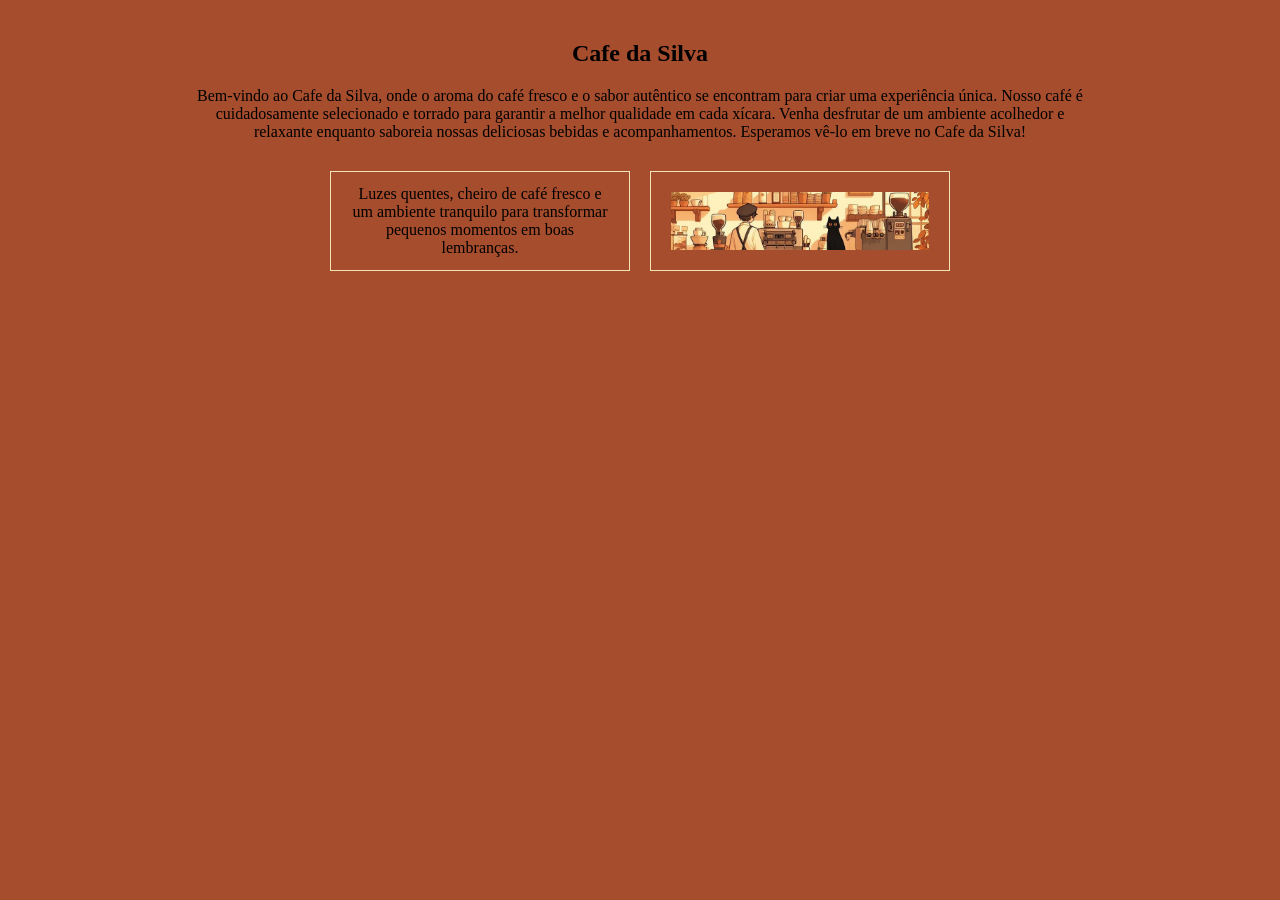
==== layout sem scroll/index.html @ 7c45aad2 "alterações feitas ate hoje" ====
<!DOCTYPE html>
<html lang="pt-br">
<head>
    <meta charset="UTF-8">
    <meta name="viewport" content="width=device-width, initial-scale=1.0">
     <title>Cafe da Silva</title>
    <link rel="stylesheet" href="styles.css">
</head>
<body> 
    <header></header>
     <main> <div class="texto">
        <section>
        <h1>Cafe da Silva</h1>
         <p>Bem-vindo ao Cafe da Silva, onde o aroma do café fresco e o sabor autêntico se encontram para criar uma experiência única. Nosso café é cuidadosamente selecionado e torrado para garantir a melhor qualidade em cada xícara. Venha desfrutar de um ambiente acolhedor e relaxante enquanto saboreia nossas deliciosas bebidas e acompanhamentos. Esperamos vê-lo em breve no Cafe da Silva!</p>
     </div>
       </section>
    <div class="container">
        <div class="bloco"><p>Luzes quentes, cheiro de café fresco e um ambiente tranquilo
para transformar pequenos momentos em boas lembranças.</p></div>

        <div class="bloco"><img src="cafeteria.jpg" alt="cafeteria"></div>
    </div> 
    <main> 
</body>
</html>
---- layout sem scroll/styles.css ----
* {
  box-sizing: border-box;
}

body {

  margin: 0;
  min-height: 100vh;
  background-color: #A64D2D;
  color: rgb(0, 0, 0);

  display: flex;
  flex-direction: column;
  align-items: center;

  padding: 20px;
}
.texto {
  text-align: center;
  max-width: 900px;
  margin-bottom: 30px;
}

.container {
  display: flex;
  gap: 20px;
  justify-content: center;
  align-items: center;
  flex-wrap: wrap;
}

.bloco {
  width: 300px;
  height: 100px;
  border: 1px solid #F2E3B6;
  padding: 20px;
  display: flex;
  justify-content: center;
  align-items: center;
  text-align: center;
}

img {
  width: 100%;
  height: 100%;
  object-fit: cover;
}
@media (max-width: 700px) {
  .container {
    flex-direction: column;
  }
}
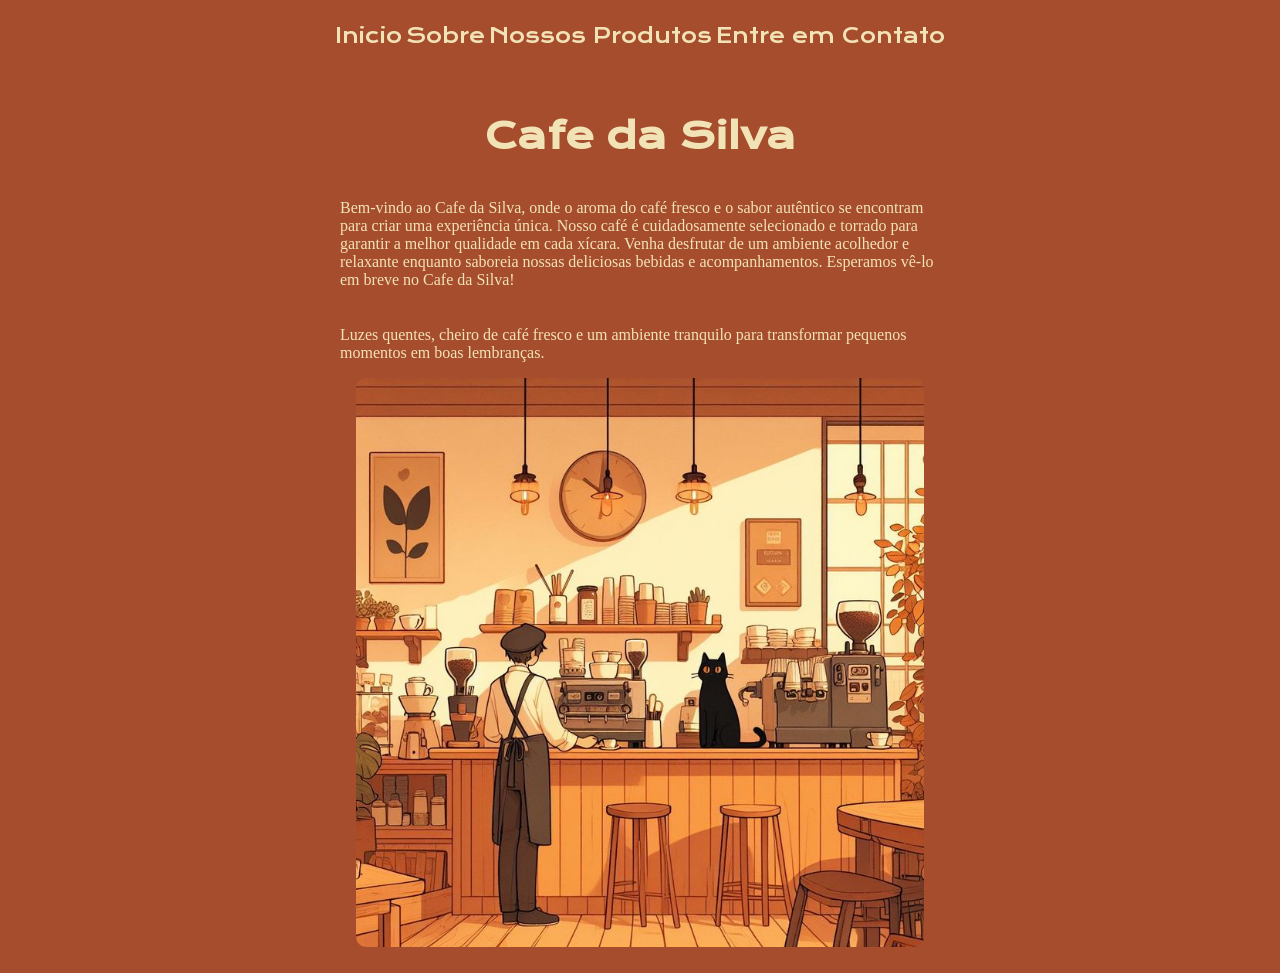
==== commit c65e72be: "atualizado" ====
--- a/layout sem scroll/index.html
+++ b/layout sem scroll/index.html
@@ -4,22 +4,29 @@
     <meta charset="UTF-8">
     <meta name="viewport" content="width=device-width, initial-scale=1.0">
      <title>Cafe da Silva</title>
-    <link rel="stylesheet" href="styles.css">
+    <link rel="stylesheet" href="styles/styles.css">
 </head>
 <body> 
-    <header></header>
-     <main> <div class="texto">
-        <section>
-        <h1>Cafe da Silva</h1>
-         <p>Bem-vindo ao Cafe da Silva, onde o aroma do café fresco e o sabor autêntico se encontram para criar uma experiência única. Nosso café é cuidadosamente selecionado e torrado para garantir a melhor qualidade em cada xícara. Venha desfrutar de um ambiente acolhedor e relaxante enquanto saboreia nossas deliciosas bebidas e acompanhamentos. Esperamos vê-lo em breve no Cafe da Silva!</p>
-     </div>
-       </section>
-    <div class="container">
-        <div class="bloco"><p>Luzes quentes, cheiro de café fresco e um ambiente tranquilo
-para transformar pequenos momentos em boas lembranças.</p></div>
+    <header class="cabecalho">
+        <nav class="cabecalho__Menu">
+         <a href="index.html">Inicio</a>
+         <a href="sobre.html">Sobre</a>
+         <a href="produtos.html">Nossos Produtos</a>
+         <a href="contato.html">Entre em Contato</a>
+        </nav>
+    </header>
+     <main class="apresentacao"> 
+           <h1 class="apresentacao__conteudo__titulo">Cafe da Silva</h1>
+        <section class="apresentacao__conteudo__texto">
+            <p >Bem-vindo ao Cafe da Silva, onde o aroma do café fresco e o sabor autêntico se encontram para criar uma experiência única. Nosso café é cuidadosamente selecionado e torrado para garantir a melhor qualidade em cada xícara. Venha desfrutar de um ambiente acolhedor e relaxante enquanto saboreia nossas deliciosas bebidas e acompanhamentos. Esperamos vê-lo em breve no Cafe da Silva!
 
-        <div class="bloco"><img src="cafeteria.jpg" alt="cafeteria"></div>
-    </div> 
-    <main> 
-</body>
+            </p>
+            <p>Luzes quentes, cheiro de café fresco e um ambiente tranquilo para transformar pequenos momentos em boas lembranças.
+
+            </p>
+        
+        </section>
+          <img class="img__cafeteria" src="assets/cafeteria.jpg" alt="cafeteria">
+     </main>
+</body> 
 </html>
--- a/layout sem scroll/styles/styles.css
+++ b/layout sem scroll/styles/styles.css
@@ -0,0 +1,70 @@
+@import url('https://fonts.googleapis.com/css2?family=Krona+One&family=Montserrat:wght@400;600&display=swap');
+
+* {
+  box-sizing: border-box;
+}
+ :root {
+  --cor-primaria: #A64D2D;
+  --cor-secundaria: #F2E3B6;
+  --cor-terciaria: #F2E3B6;
+  --cor-hover: #C8DFDB;
+  --cor-rodape: #1A3B5D;
+
+  --fonte-primaria: 'Krona One', sans-serif;
+  --fonte-secundaria: 'Montserrat', sans-serif;
+ }
+
+
+body {
+
+    height: 100vh;
+    box-sizing: border-box;
+    background-color: var(--cor-primaria);
+    color: var(--cor-secundaria);
+}
+ .cabecalho__Menu a{
+    text-decoration: none;
+    color: var(--cor-secundaria);
+    font-family: var(--fonte-primaria);
+    font-size: 20px;
+    
+ }
+ .cabecalho{
+    display: flex;
+    justify-content: space-around;
+    align-items: center;
+    padding: 15px 0;
+    background-color: var(--cor-primaria);
+    text-decoration: none;
+ }
+.apresentacao{
+    padding: 2% 5%;
+    display: flex;
+    align-items: center;
+    justify-content: space-between;
+    flex-direction: column;
+}
+.apresentacao__conteudo__titulo{
+    padding: 0 15%;
+    font-size: 36px;
+    font-family: var(--fonte-primaria); 
+}
+.apresentacao__conteudo__texto{
+    width: 600px;
+    display: flex;
+    flex-direction: column;
+    gap: 5px;
+}
+
+.img__cafeteria{
+  width: 50%;
+  height: auto;
+  border-radius: 10px;
+}
+  
+
+@media (max-width: 700px) {
+  .apresentacao {
+    flex-direction: column;
+  }
+}
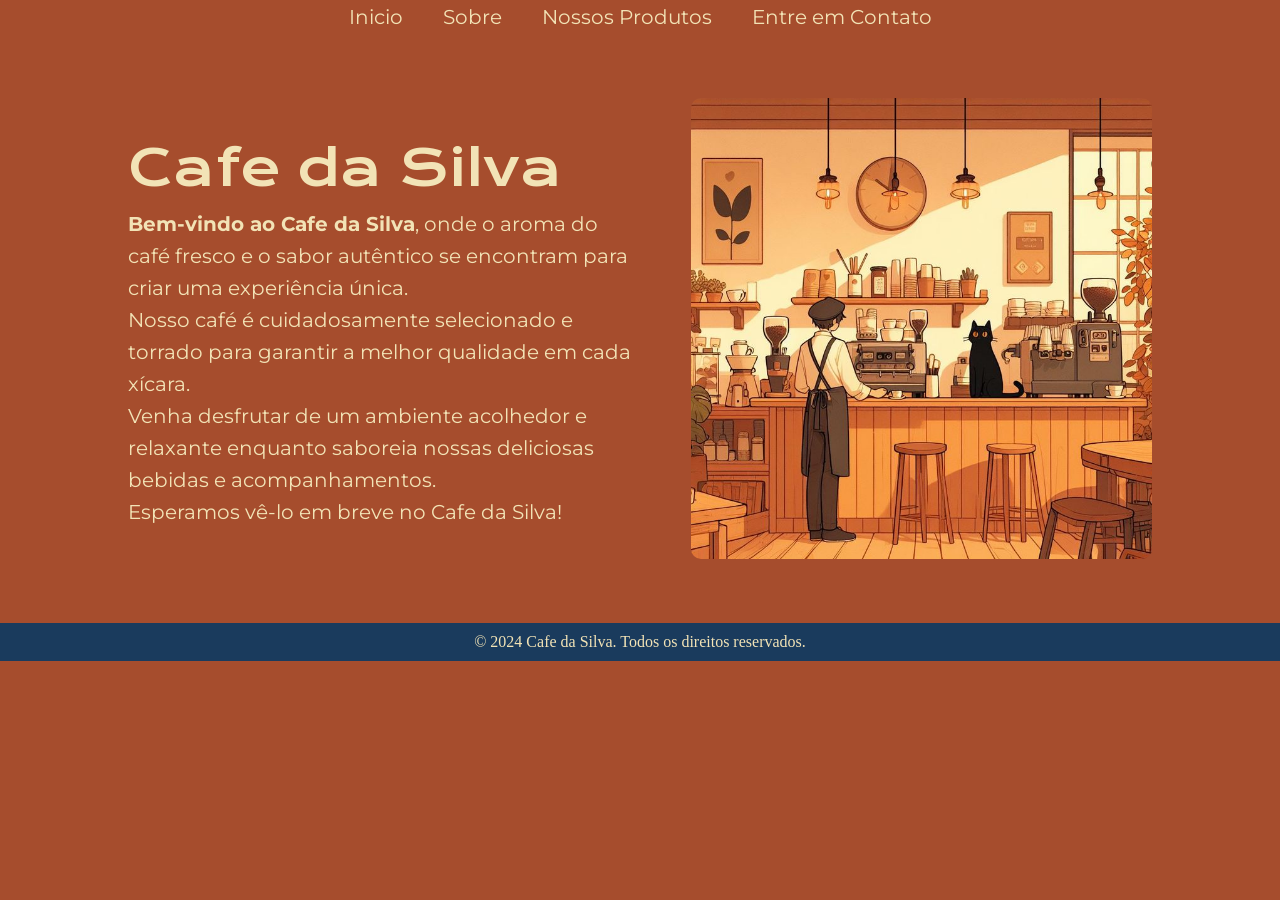
==== commit 05358958: "mudanças styles" ====
--- a/layout sem scroll/index.html
+++ b/layout sem scroll/index.html
@@ -16,17 +16,17 @@
         </nav>
     </header>
      <main class="apresentacao"> 
-           <h1 class="apresentacao__conteudo__titulo">Cafe da Silva</h1>
         <section class="apresentacao__conteudo__texto">
-            <p >Bem-vindo ao Cafe da Silva, onde o aroma do café fresco e o sabor autêntico se encontram para criar uma experiência única. Nosso café é cuidadosamente selecionado e torrado para garantir a melhor qualidade em cada xícara. Venha desfrutar de um ambiente acolhedor e relaxante enquanto saboreia nossas deliciosas bebidas e acompanhamentos. Esperamos vê-lo em breve no Cafe da Silva!
-
-            </p>
-            <p>Luzes quentes, cheiro de café fresco e um ambiente tranquilo para transformar pequenos momentos em boas lembranças.
-
-            </p>
-        
-        </section>
+            <h1 class="apresentacao__texto__titulo">Cafe da Silva</h1>
+            <p ><strong>Bem-vindo ao Cafe da Silva</strong>, onde o aroma do café fresco e o sabor autêntico se encontram para criar uma experiência única.
+            <br> Nosso café é cuidadosamente selecionado e torrado para garantir a melhor qualidade em cada xícara.
+            <br> Venha desfrutar de um ambiente acolhedor e relaxante enquanto saboreia nossas deliciosas bebidas e acompanhamentos.
+            <br> Esperamos vê-lo em breve no Cafe da Silva!
+         </section>
           <img class="img__cafeteria" src="assets/cafeteria.jpg" alt="cafeteria">
      </main>
+     <footer class="rodape">
+        <p>© 2024 Cafe da Silva. Todos os direitos reservados.</p>
+     </footer>
 </body> 
 </html>
--- a/layout sem scroll/styles/styles.css
+++ b/layout sem scroll/styles/styles.css
@@ -1,70 +1,144 @@
 @import url('https://fonts.googleapis.com/css2?family=Krona+One&family=Montserrat:wght@400;600&display=swap');
 
+/* =========================
+   CONFIGURAÇÕES GERAIS
+========================= */
+
 * {
-  box-sizing: border-box;
+    margin: 0;
+    padding: 0;
+    box-sizing: border-box;
 }
- :root {
-  --cor-primaria: #A64D2D;
-  --cor-secundaria: #F2E3B6;
-  --cor-terciaria: #F2E3B6;
-  --cor-hover: #C8DFDB;
-  --cor-rodape: #1A3B5D;
 
-  --fonte-primaria: 'Krona One', sans-serif;
-  --fonte-secundaria: 'Montserrat', sans-serif;
- }
+:root {
+    --cor-primaria: #A64D2D;
+    --cor-secundaria: #F2E3B6;
+    --cor-terciaria: #F2E3B6;
+    --cor-hover: #C8DFDB;
+    --cor-rodape: #1A3B5D;
 
+    --fonte-primaria: 'Krona One', sans-serif;
+    --fonte-secundaria: 'Montserrat', sans-serif;
+}
 
 body {
-
-    height: 100vh;
-    box-sizing: border-box;
+    min-height: 100vh;
     background-color: var(--cor-primaria);
     color: var(--cor-secundaria);
 }
- .cabecalho__Menu a{
+
+/* =========================
+   CABEÇALHO
+========================= */
+
+.cabecalho {
+    display: flex;
+    justify-content: center;
+    padding: 5px;
+}
+
+.cabecalho__Menu {
+    display: flex;
+    gap: 40px;
+}
+
+.cabecalho__Menu a {
+    color: var(--cor-secundaria);
+    font-family: var(--fonte-secundaria);
+    font-size: 20px;
     text-decoration: none;
-    color: var(--cor-secundaria);
-    font-family: var(--fonte-primaria);
-    font-size: 20px;
-    
- }
- .cabecalho{
-    display: flex;
-    justify-content: space-around;
-    align-items: center;
-    padding: 15px 0;
-    background-color: var(--cor-primaria);
-    text-decoration: none;
- }
-.apresentacao{
-    padding: 2% 5%;
+}
+
+.cabecalho__Menu a:hover {
+    color: var(--cor-hover);
+}
+
+/* =========================
+   APRESENTAÇÃO
+========================= */
+
+.apresentacao {
     display: flex;
     align-items: center;
-    justify-content: space-between;
-    flex-direction: column;
+    justify-content: center;
+    gap: 60px;
+    padding: 5% 10%;
 }
-.apresentacao__conteudo__titulo{
-    padding: 0 15%;
-    font-size: 36px;
-    font-family: var(--fonte-primaria); 
-}
-.apresentacao__conteudo__texto{
-    width: 600px;
+
+/* CONTEÚDO */
+
+.apresentacao__conteudo {
     display: flex;
     flex-direction: column;
-    gap: 5px;
+    gap: 30px;
+    width: 50%;
+}
+.apresentacao__texto__titulo {
+    font-family: var(--fonte-primaria);
+    font-size: 50px;
+    font-weight: 400;
+}
+.apresentacao__conteudo__titulo {
+    font-family: var(--fonte-primaria);
+    font-size: 48px;
+    font-weight: 400;
 }
 
-.img__cafeteria{
-  width: 50%;
-  height: auto;
-  border-radius: 10px;
+.apresentacao__conteudo__texto {
+    font-family: var(--fonte-secundaria);
+    font-size: 20px;
+    line-height: 1.6;
 }
-  
+.rodape {
+    background-color: var(--cor-rodape);
+    color: var(--cor-secundaria);
+    align-items: center;
+    text-align: center;
+    padding: 10px;
+}
+/* IMAGEM */
+
+.img__cafeteria {
+    width: 45%;
+    height: auto;
+    border-radius: 10px;
+}
+
+/* =========================
+   RESPONSIVIDADE
+========================= */
 
 @media (max-width: 700px) {
-  .apresentacao {
-    flex-direction: column;
-  }
+
+    .cabecalho__Menu {
+        gap: 20px;
+    }
+
+    .cabecalho__Menu a {
+        font-size: 16px;
+    }
+
+    .apresentacao {
+        flex-direction: column;
+        padding: 10% 5%;
+        gap: 40px;
+    }
+
+    .apresentacao__conteudo {
+        width: 100%;
+        align-items: center;
+        text-align: center;
+    }
+
+    .apresentacao__conteudo__titulo {
+        font-size: 32px;
+    }
+
+    .apresentacao__conteudo__texto {
+        font-size: 18px;
+    }
+
+    .img__cafeteria {
+        width: 100%;
+    }
 }
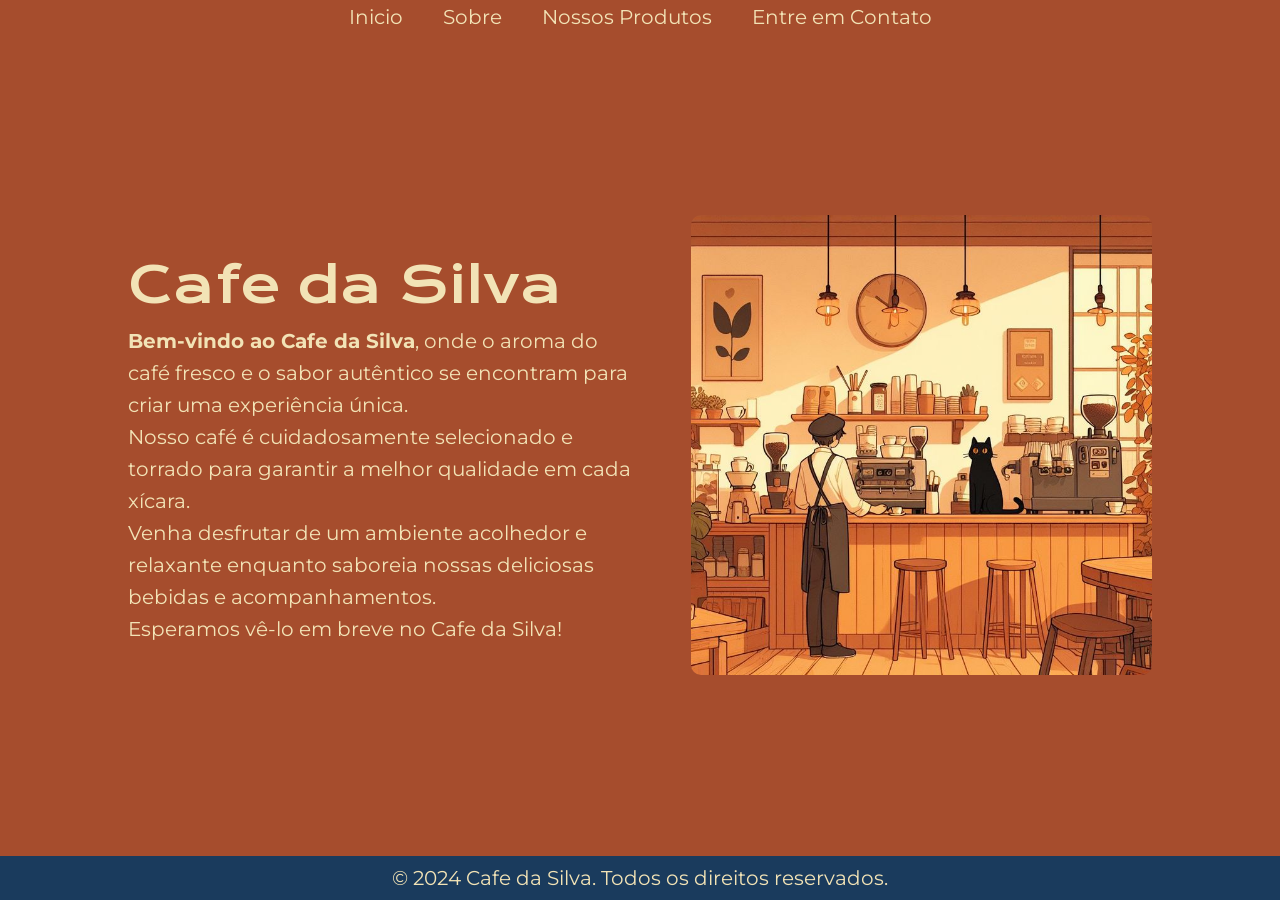
==== commit 722f086a: "styles" ====
--- a/layout sem scroll/index.html
+++ b/layout sem scroll/index.html
@@ -28,5 +28,5 @@
      <footer class="rodape">
         <p>© 2024 Cafe da Silva. Todos os direitos reservados.</p>
      </footer>
-</body> 
-</html>+ </body> 
+ </html>
--- a/layout sem scroll/styles/styles.css
+++ b/layout sem scroll/styles/styles.css
@@ -23,8 +23,13 @@
 
 body {
     min-height: 100vh;
+    display: flex;
+    flex-direction: column;
     background-color: var(--cor-primaria);
     color: var(--cor-secundaria);
+}
+main {
+    flex: 1;
 }
 
 /* =========================
@@ -39,6 +44,8 @@
 
 .cabecalho__Menu {
     display: flex;
+    justify-content: center;
+    align-items: center;
     gap: 40px;
 }
 
@@ -90,12 +97,17 @@
     line-height: 1.6;
 }
 .rodape {
+   padding: 10px;
     background-color: var(--cor-rodape);
+
     color: var(--cor-secundaria);
-    align-items: center;
     text-align: center;
-    padding: 10px;
+
+    font-family: var(--fonte-secundaria);
+    font-size: 20px;
+    font-weight: 400;
 }
+
 /* IMAGEM */
 
 .img__cafeteria {
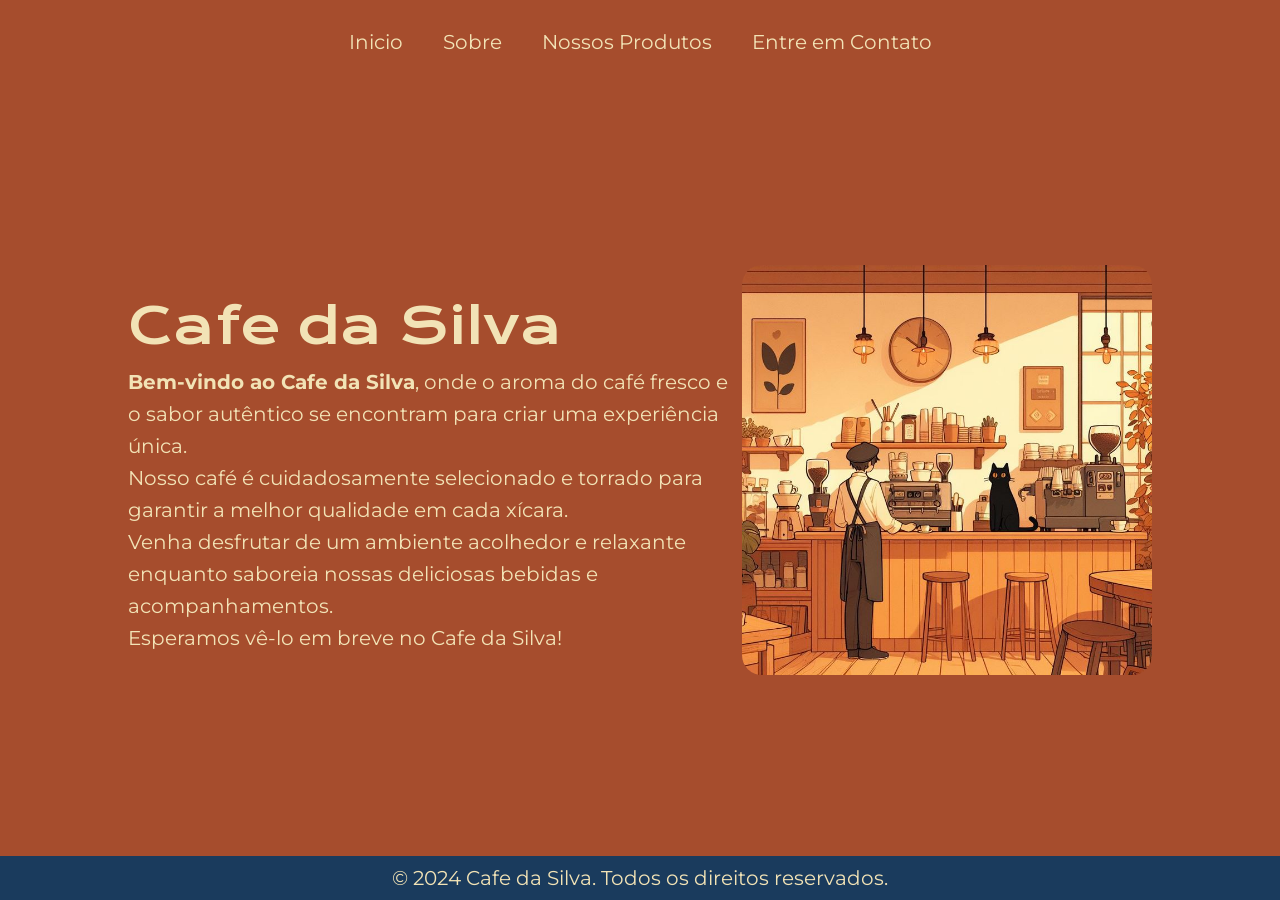
==== commit 93c5c13c: "rem" ====
--- a/layout sem scroll/index.html
+++ b/layout sem scroll/index.html
@@ -23,7 +23,7 @@
             <br> Venha desfrutar de um ambiente acolhedor e relaxante enquanto saboreia nossas deliciosas bebidas e acompanhamentos.
             <br> Esperamos vê-lo em breve no Cafe da Silva!
          </section>
-          <img class="img__cafeteria" src="assets/cafeteria.jpg" alt="cafeteria">
+         <img class="img__cafeteria" src="assets/cafeteria.jpg" alt="cafeteria">
      </main>
      <footer class="rodape">
         <p>© 2024 Cafe da Silva. Todos os direitos reservados.</p>
--- a/layout sem scroll/styles/styles.css
+++ b/layout sem scroll/styles/styles.css
@@ -39,7 +39,7 @@
 .cabecalho {
     display: flex;
     justify-content: center;
-    padding: 5px;
+    padding: 30px;
 }
 
 .cabecalho__Menu {
@@ -54,6 +54,7 @@
     font-family: var(--fonte-secundaria);
     font-size: 20px;
     text-decoration: none;
+    
 }
 
 .cabecalho__Menu a:hover {
@@ -68,8 +69,8 @@
     display: flex;
     align-items: center;
     justify-content: center;
-    gap: 60px;
-    padding: 5% 10%;
+    gap: 10px;
+    padding: 0% 10%;
 }
 
 /* CONTEÚDO */
@@ -111,9 +112,9 @@
 /* IMAGEM */
 
 .img__cafeteria {
-    width: 45%;
+    width: 40%;
     height: auto;
-    border-radius: 10px;
+    border-radius: 20px;
 }
 
 /* =========================
